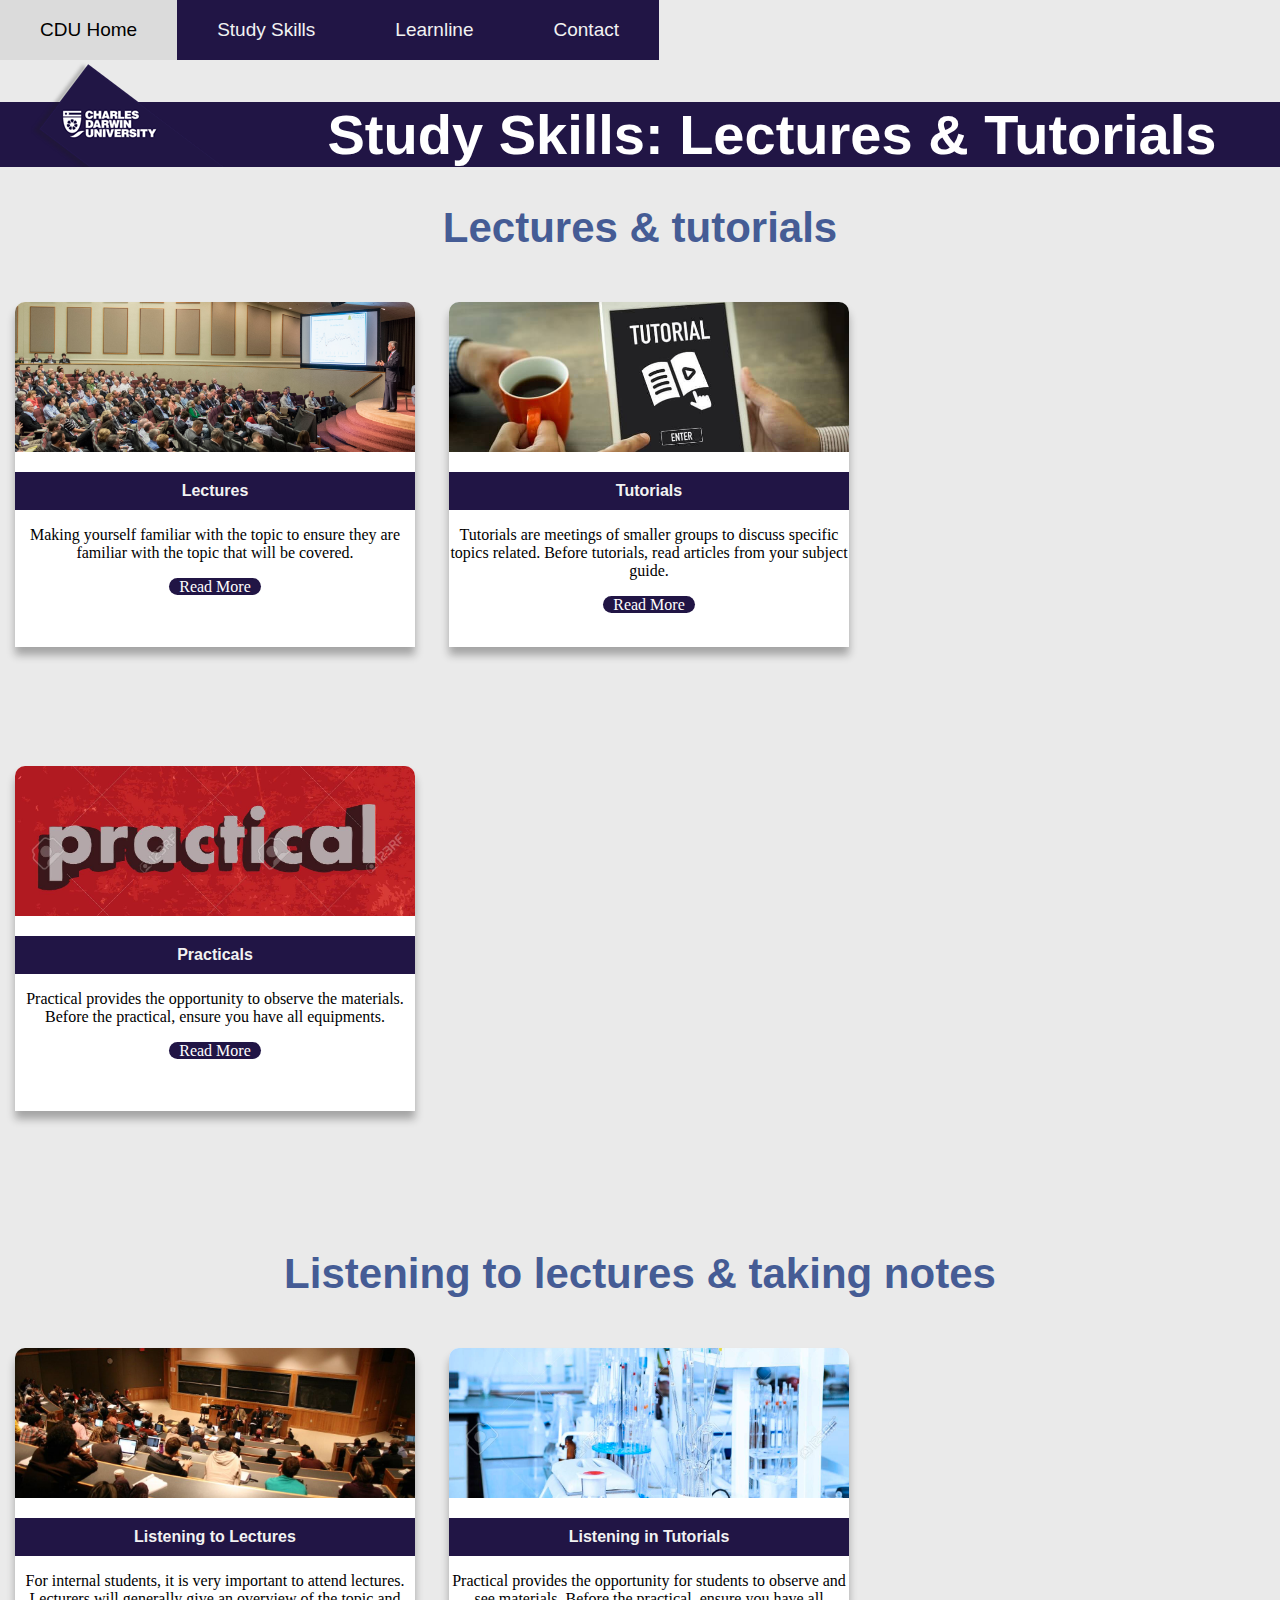
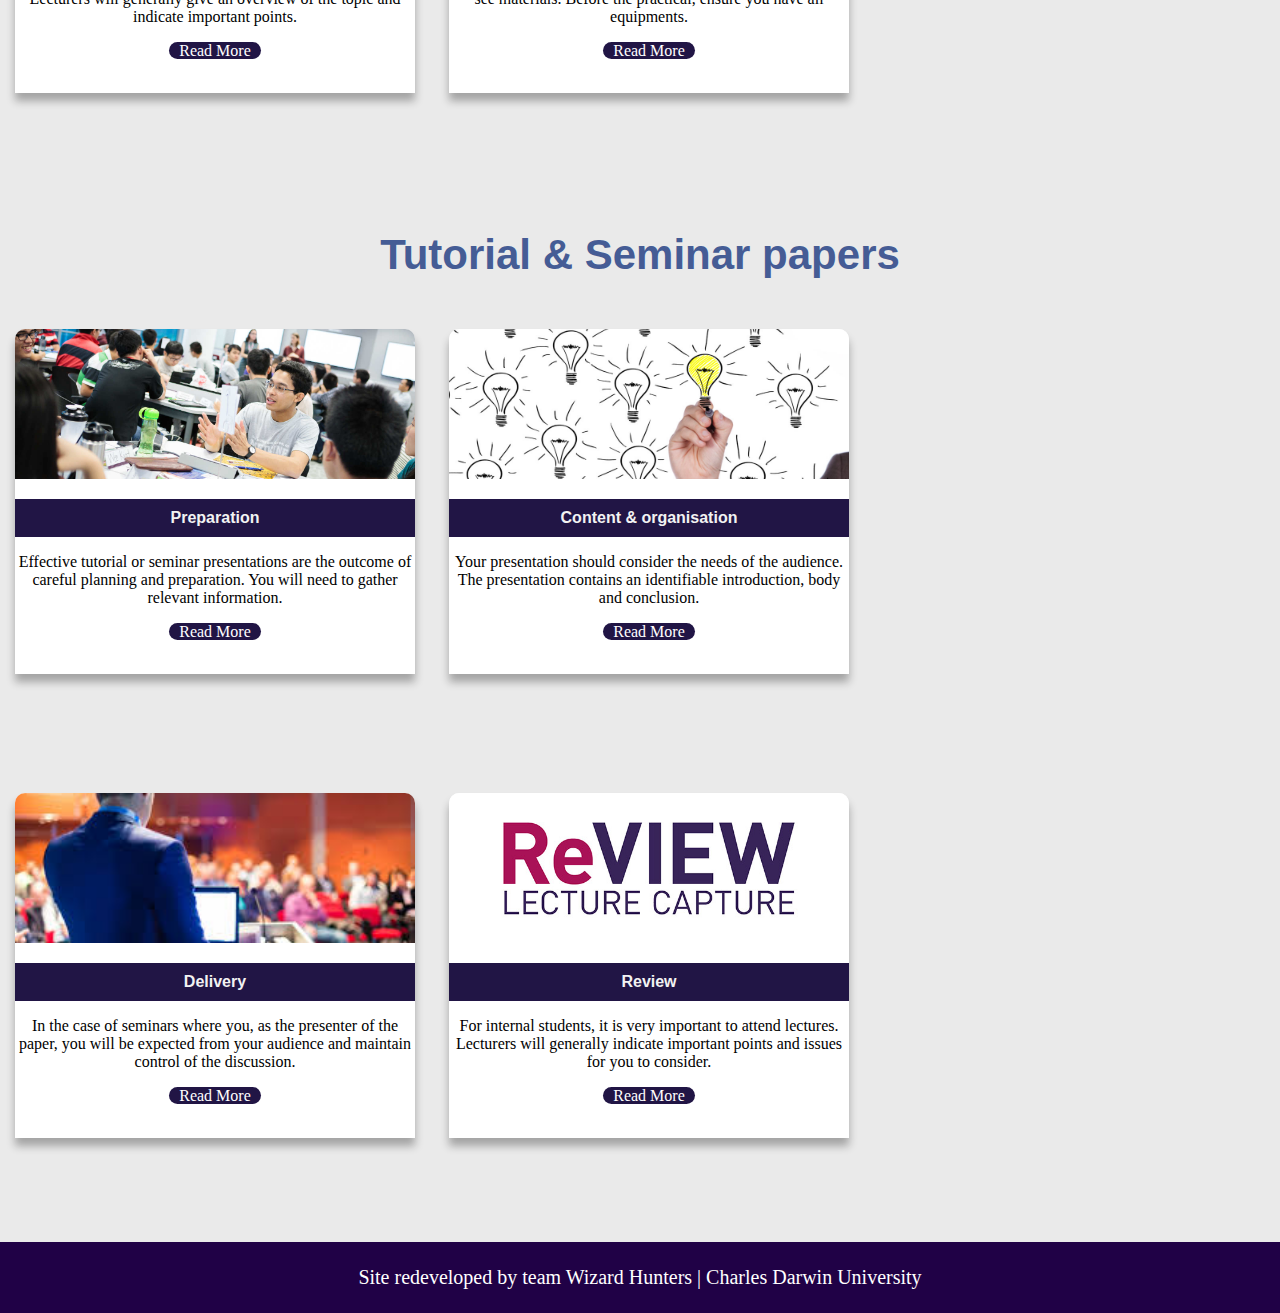
==== Demo/index.html @ a9733f61 "Update index.html" ====
<!DOCTYPE html>
<html lang = "en">
<head>
  <title> Lectures and Tutorials </title>
  <link href="stylesheet.css" rel="stylesheet" type="text/css"/>
  <link href="../nav_templates/nav.css" rel="stylesheet" type="text/css"/>
  <meta charset="utf-8">
  <meta name="viewport" content="width=device-width, initial-scale=1.0">
</head>
<body class="body">

  <div class="main_nav">
    <nav>
      <a href=#>CDU Home</a>
      <a href=#>Study Skills</a>
      <a href=#>Learnline</a>
      <a href=#>Contact</a>

    </nav>
  </div>

  <div class="logo">
    <a href="https://www.cdu.edu.au/"><img src="cdulogo3.jpg" alt = "CDU Logo"></a>
  </div>

		<div class ="headings">
				<h1>Study Skills: Lectures & Tutorials</h1>
		</div>

    <div class = "subHeadings1">
        <h2>Lectures & tutorials</h2>
    </div>


	<div class="card3">
		<div class="card2">
			<img src="Lectures.jpg" alt="lectures" class ="resize1"/>
			<h3 class="subHeadings2">Lectures </h3>
			<p>Making yourself familiar with the topic to ensure they are familiar with the topic that will be covered.</p>
      <a href="Lectures.html" class = "readmore"> Read More </a>
		</div>
	</div>

	<div class="card3">
		<div class="card2">
			<img class="resize1" src="tutorial.jpg" alt="tutorials"/>
			<h3 class="subHeadings2">Tutorials</h3>
			<p>Tutorials are meetings of smaller groups to discuss specific topics related. Before tutorials, read articles from your subject guide.</p>
      <a href="Tutorials.html" class = "readmore"> Read More </a>
		</div>
	</div>

	<div class="card3">
		<div class="card2">
			<img class="resize1" src="pract.jpg" alt="practicals"/>
			<h3 class="subHeadings2">Practicals</h3>
			<p>Practical provides the opportunity to observe the materials. Before the practical, ensure you have all equipments.</p>
      <a href="practicals.html" class = "readmore"> Read More </a>
		</div>
	</div>

		<div class = "subHeadings1">
		    <h2>Listening to lectures & taking notes</h2>
		</div>

	<div class="card3">
		<div class="card2">
			<img class="resize1" src="lecturehall.jpg" alt="lectures"/>
			<h3 class="subHeadings2">Listening to Lectures</h3>
			<p>For internal students, it is very important to attend lectures.  Lecturers will generally give an overview of the topic and indicate important points.</p>
      <a href="ListeningToLectures.html" class = "readmore"> Read More </a>
		</div>
	</div>

	<div class="card3">
		<div class="card2">
			<img class="resize1" src="laboratory.jpg" alt="labaoratory"/>
			<h3 class="subHeadings2">Listening in Tutorials</h3>
			<p>Practical provides the opportunity for students to observe and see materials. Before the practical, ensure you have all equipments.</p>
      <a href="ListeningInTutorials" class = "readmore"> Read More </a>
		</div>
	</div>

		<div class = "subHeadings1">
		    <h2>Tutorial & Seminar papers</h2>
		</div>

	<div class="card3">
		<div class="card2">
			<img class="resize1" src="preparation.jpg" alt="preparation"/>
			<h3 class="subHeadings2">Preparation</h3>
			<p>Effective tutorial or seminar presentations are the outcome of careful planning and preparation. You will need to gather relevant information.</p>
      <a href="http://learnline.cdu.edu.au/studyskills/studyskills/lectures.html" class = "readmore"> Read More </a>
		</div>
	</div>

	<div class="card3">
		<div class="card2">
			<img class="resize1" src="content.jpg" alt="content"/>
			<h3 class="subHeadings2">Content & organisation</h3>
			<p>Your presentation should consider the needs of the audience. The presentation contains an identifiable introduction, body and conclusion.</p>
      <a href="http://learnline.cdu.edu.au/studyskills/studyskills/lectures.html" class = "readmore"> Read More </a>
		</div>
	</div>

	<div class="card3">
		<div class="card2">
			<img class="resize1" src="delivery.jpg" alt="delivery"/>
			<h3 class="subHeadings2">Delivery</h3>
			<p> In the case of seminars where you, as the presenter of the paper, you will be expected from your audience and maintain control of the discussion.</p>
      <a href="http://learnline.cdu.edu.au/studyskills/studyskills/lectures.html" class = "readmore"> Read More </a>
     </div>
  </div>

	<div class="card3">
		<div class="card2">
			<img class="resize1" src="reviewpic.jpg" alt="review"/>
			<h3 class="subHeadings2">Review</h3>
			<p>For internal students, it is very important to attend lectures.  Lecturers will generally indicate important points and issues for you to consider.</p>
      <a href="http://learnline.cdu.edu.au/studyskills/studyskills/lectures.html" class = "readmore"> Read More </a>
		</div>
	</div>

<footer class="footer">
 Site redeveloped by team Wizard Hunters | Charles Darwin University
</footer>
</body>
</html>
---- Demo/stylesheet.css ----
.body{
	margin: auto;
	background-color: #eaeaea;

}
#headings1 {
	background-size: cover;

}
.backGroundPurple {
	background-color: #200146;

}

.backGroundWhite {
	background-color: #ffffff;

}

.card2:hover {
	box-shadow: 0 8px 16px 0 rgba(0,0,0,0.5);
}

.card3 {
	width: auto;
	margin:auto;
	text-align: center;
	display: inline-block;
}

.card2 {
	display: block;
	text-align: center;
	width: 400px;
	float: left;
	border-radius: 5px;
	background-color: #ffffff;
	height: 330px;
}

.card2 {
    margin: 15px;
	margin-bottom: 100px;
    border-radius: 10px 10px 0 0;
	box-shadow: 0 8px 8px 0 rgba(0.3,0.3,0.3,0.3);
    transition: 0.2s linear;
	padding-bottom: 15px;
}


.cardContent {
	display: inline-block;
	text-align: center;
	width: 500px;
	float: left;
	background-color: #ffffff;
	margin: 5px 5px 5px 20px;
	box-shadow: 0 8px 8px 0 rgba(0.3,0.3,0.3,0.3);
	border-radius: 10px;
	height: 270px;
}

.headings {
	font-size: 28px;
	color: white;
	text-align: center;
	font-family: Arial;
	background-color: #211545;
	width: 100%;
	margin-top: 10px;
	margin-bottom: 10px;

}

.subHeadings1 {
	font-size: 28px;
	color: #455c95;
	text-align: center;
	font-family: Arial;
	width: 100%;
}

.subHeadings2 {
	font-size: 100%;
  color: #f2f2f2;
  background-color: #211545;
	padding-top: 10px;
	padding-bottom: 10px;
	font-family: Arial;

}

.bodyCenter {
	text-align: left;
	color: black;

}

p {

	font-size: 100%;
	font-family: Open sans, Century gothic;
}

.readmore {
	text-align: center;
  background-color: #211545;
	color: #f2f2f2;
	padding-right: 10px;
	padding-left: 10px;
	border-radius: 15px;
	margin-bottom: 10px;

}

.readmore:hover {
  background-color: #dbdbdb;
	color: black;

}

.footer {
	padding: 1.2em 0;
	background: #200146;
	font-family: Century gothic;
	color: white;
	text-align: center;
	font-size: 20px;
	width: 100%;

}


.logo {
	display: flex;
	float: left;
	height: 150px;
	margin-top: -39px;
}

.readmore {
	font-size: 100%;
	font-family: Open sans, Century gothic;
	color: white;
	text-decoration: none;
}

.mainContent {
	font-size: 18px;
	color: black;
	text-align: left;
	padding-bottom: 10px;

}
.mainContent p {
	margin: 30px;
}

/* My own css */

.resize1 {
	width: 100%;
	height: 150px;
  object-fit: cover;
	border-radius: 10px 10px 0 0;
}

.container {
    margin: 15px;
    transition: 0.2s linear;
	padding-bottom: 15px;
	background-color: #eaeaea;
	display: block;


}
---- nav_templates/nav.css ----
.main {
  font-family: Arial;
  font-size: 20px;
}

.main_nav {
  display: inline-block;
  margin-right: auto;
  font-family: Arial;
  width: 100%;
}

.main_nav a {
  float: left;
  color: #f2f2f2;
  text-align: center;
  padding: 19px 40px;
  text-decoration: none;
  font-size: 19px;
  background-color: #211545;
}

.main_nav a:hover {
  background-color: #dbdbdb;
  color: black;
}
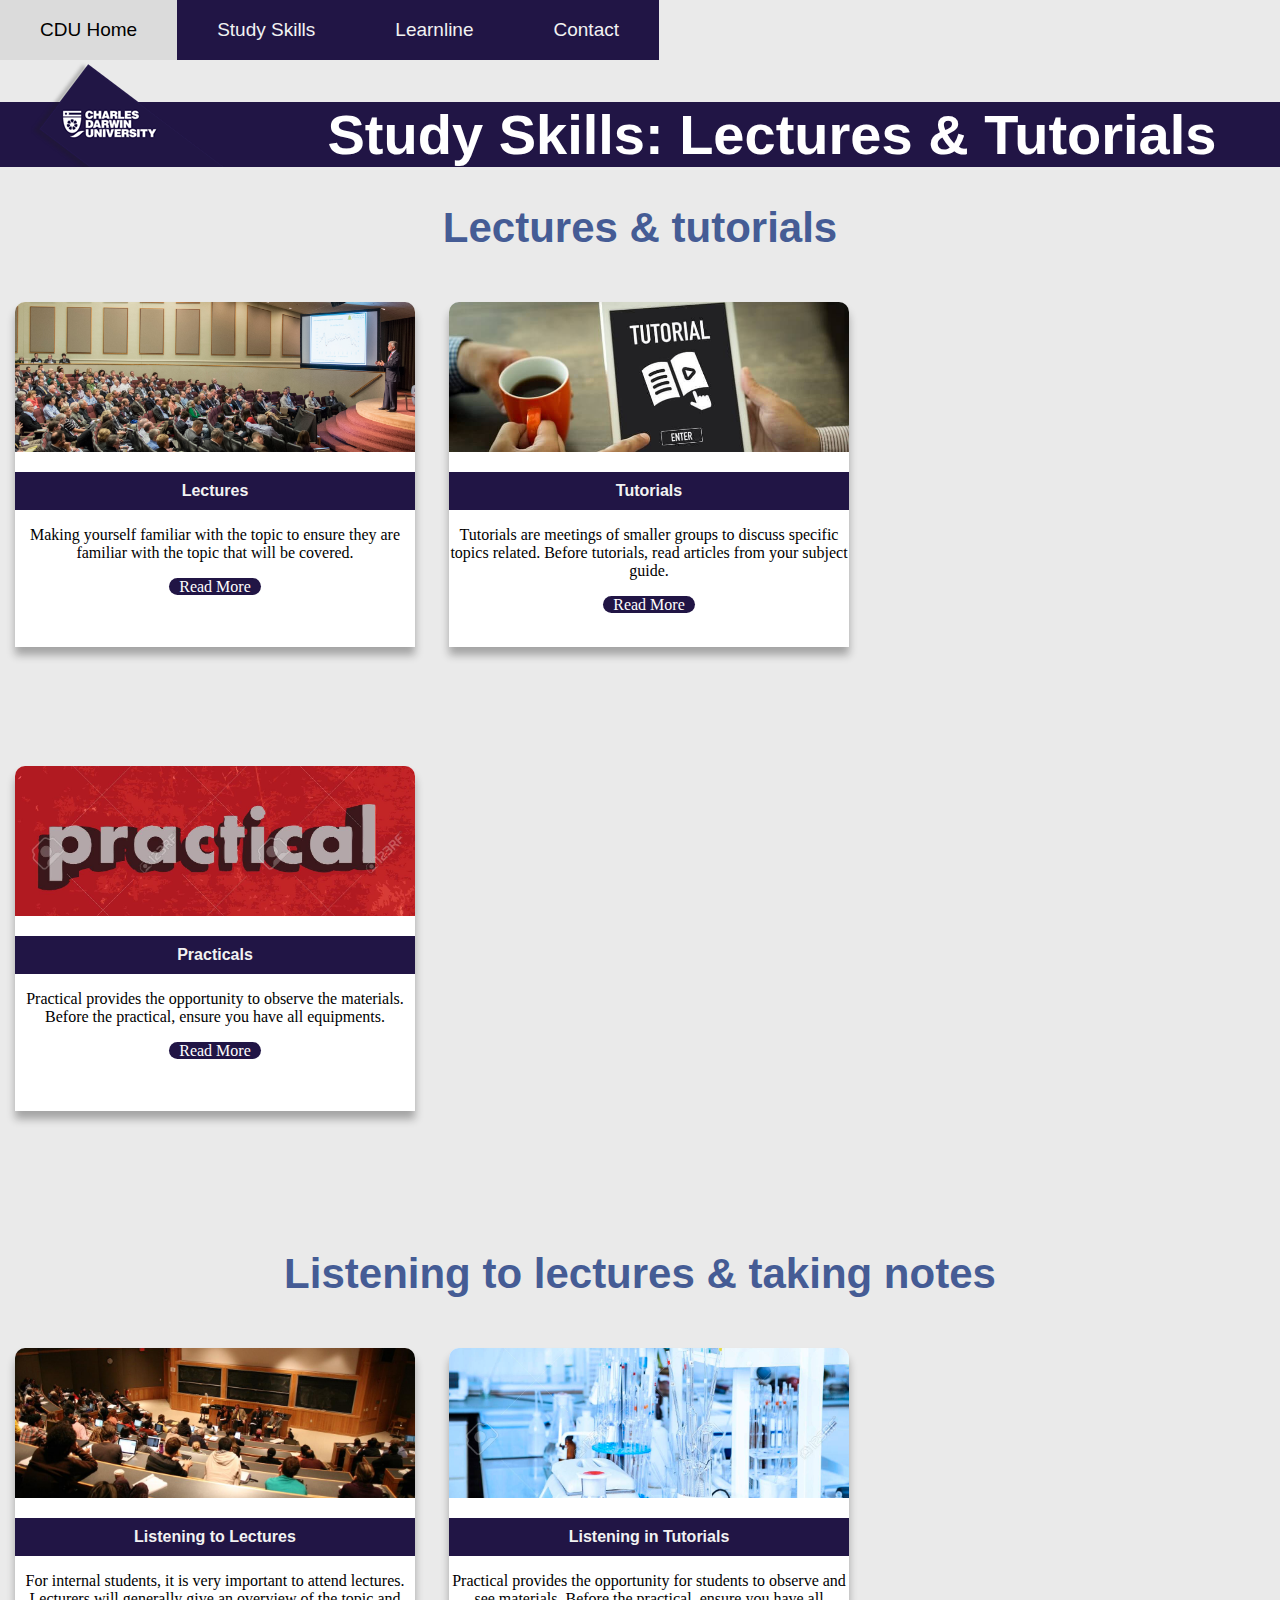
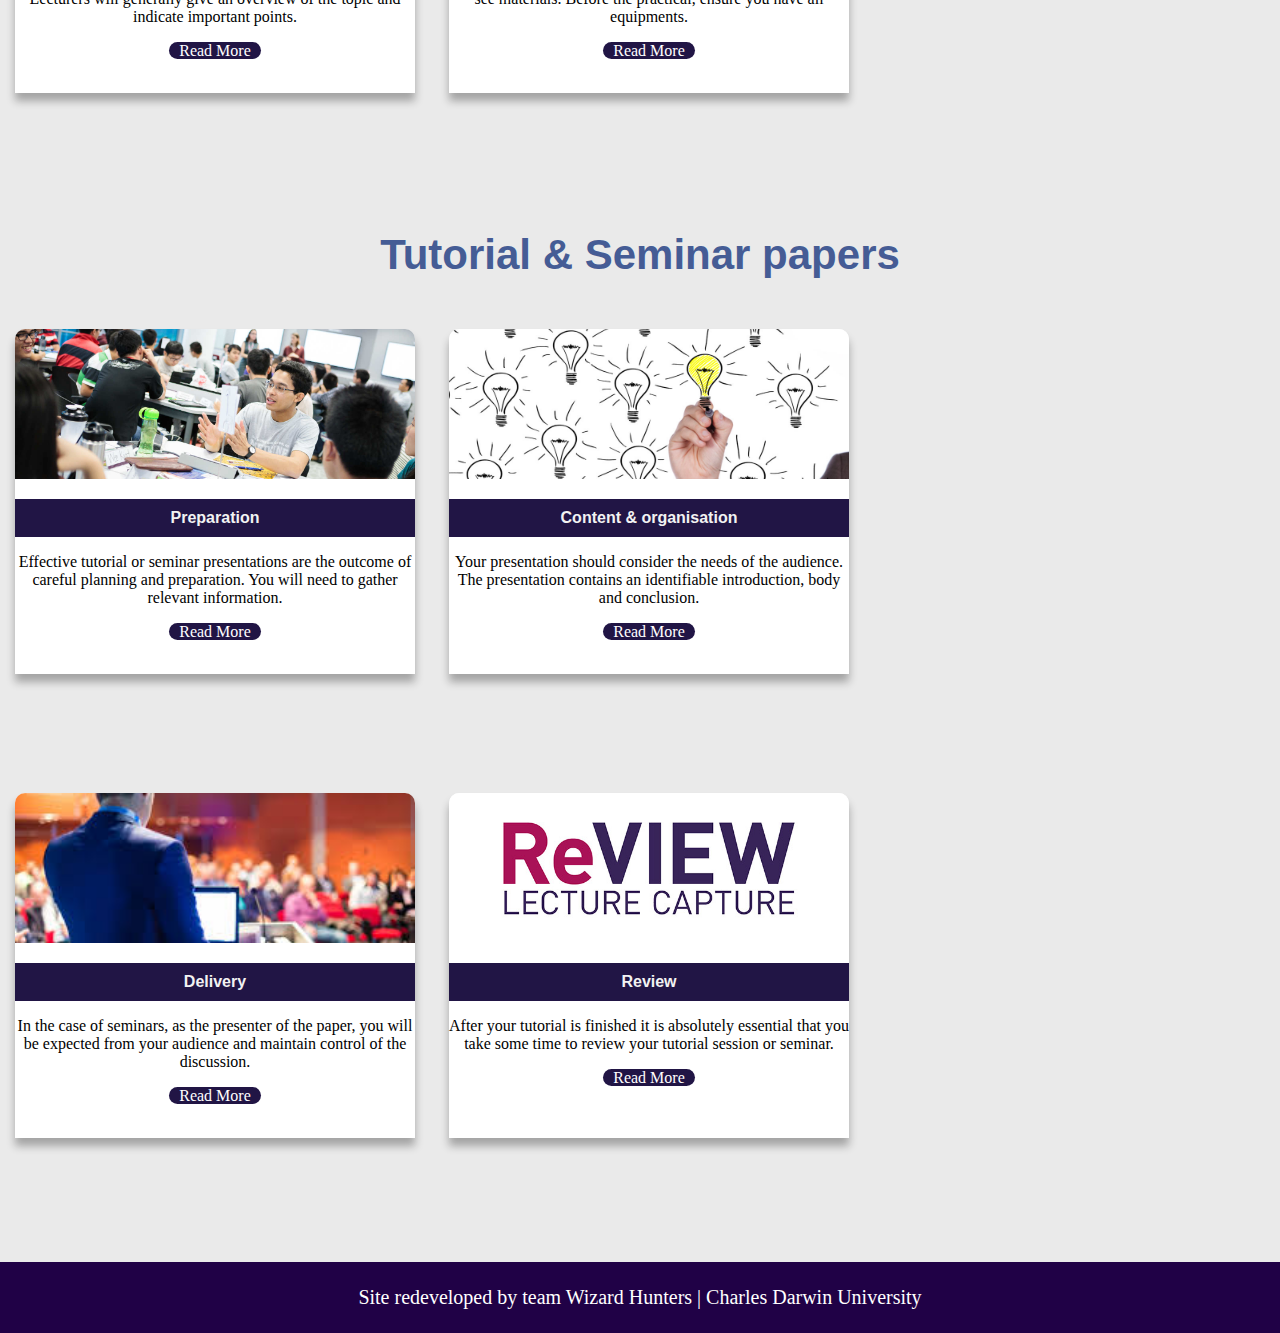
==== commit c99c7f71: "Update index.html" ====
--- a/Demo/index.html
+++ b/Demo/index.html
@@ -36,7 +36,9 @@
 		<div class="card2">
 			<img src="Lectures.jpg" alt="lectures" class ="resize1"/>
 			<h3 class="subHeadings2">Lectures </h3>
-			<p>Making yourself familiar with the topic to ensure they are familiar with the topic that will be covered.</p>
+        <div class="content">
+			    <p>Making yourself familiar with the topic to ensure they are familiar with the topic that will be covered.</p>
+        </div>
       <a href="Lectures.html" class = "readmore"> Read More </a>
 		</div>
 	</div>
@@ -45,7 +47,9 @@
 		<div class="card2">
 			<img class="resize1" src="tutorial.jpg" alt="tutorials"/>
 			<h3 class="subHeadings2">Tutorials</h3>
-			<p>Tutorials are meetings of smaller groups to discuss specific topics related. Before tutorials, read articles from your subject guide.</p>
+        <div class="content">
+			    <p>Tutorials are meetings of smaller groups to discuss specific topics related. Before tutorials, read articles from your subject guide.</p>
+        </div>
       <a href="Tutorials.html" class = "readmore"> Read More </a>
 		</div>
 	</div>
@@ -54,7 +58,9 @@
 		<div class="card2">
 			<img class="resize1" src="pract.jpg" alt="practicals"/>
 			<h3 class="subHeadings2">Practicals</h3>
-			<p>Practical provides the opportunity to observe the materials. Before the practical, ensure you have all equipments.</p>
+        <div class="content">
+			    <p>Practical provides the opportunity to observe the materials. Before the practical, ensure you have all equipments.</p>
+        </div>
       <a href="practicals.html" class = "readmore"> Read More </a>
 		</div>
 	</div>
@@ -67,7 +73,9 @@
 		<div class="card2">
 			<img class="resize1" src="lecturehall.jpg" alt="lectures"/>
 			<h3 class="subHeadings2">Listening to Lectures</h3>
-			<p>For internal students, it is very important to attend lectures.  Lecturers will generally give an overview of the topic and indicate important points.</p>
+        <div class="content">
+			    <p>For internal students, it is very important to attend lectures.  Lecturers will generally give an overview of the topic and indicate important points.</p>
+        </div>
       <a href="ListeningToLectures.html" class = "readmore"> Read More </a>
 		</div>
 	</div>
@@ -76,8 +84,10 @@
 		<div class="card2">
 			<img class="resize1" src="laboratory.jpg" alt="labaoratory"/>
 			<h3 class="subHeadings2">Listening in Tutorials</h3>
-			<p>Practical provides the opportunity for students to observe and see materials. Before the practical, ensure you have all equipments.</p>
-      <a href="ListeningInTutorials" class = "readmore"> Read More </a>
+        <div class="content">
+			    <p>Practical provides the opportunity for students to observe and see materials. Before the practical, ensure you have all equipments.</p>
+        </div>
+      <a href="ListeningInTutorials.html" class = "readmore"> Read More </a>
 		</div>
 	</div>
 
@@ -89,8 +99,10 @@
 		<div class="card2">
 			<img class="resize1" src="preparation.jpg" alt="preparation"/>
 			<h3 class="subHeadings2">Preparation</h3>
-			<p>Effective tutorial or seminar presentations are the outcome of careful planning and preparation. You will need to gather relevant information.</p>
-      <a href="http://learnline.cdu.edu.au/studyskills/studyskills/lectures.html" class = "readmore"> Read More </a>
+        <div class="content">
+			    <p>Effective tutorial or seminar presentations are the outcome of careful planning and preparation. You will need to gather relevant information.</p>
+        </div>
+      <a href="preparation.html" class = "readmore"> Read More </a>
 		</div>
 	</div>
 
@@ -98,8 +110,10 @@
 		<div class="card2">
 			<img class="resize1" src="content.jpg" alt="content"/>
 			<h3 class="subHeadings2">Content & organisation</h3>
-			<p>Your presentation should consider the needs of the audience. The presentation contains an identifiable introduction, body and conclusion.</p>
-      <a href="http://learnline.cdu.edu.au/studyskills/studyskills/lectures.html" class = "readmore"> Read More </a>
+        <div class="content">
+			    <p>Your presentation should consider the needs of the audience. The presentation contains an identifiable introduction, body and conclusion.</p>
+        </div>
+      <a href="contentorganization.html" class = "readmore"> Read More </a>
 		</div>
 	</div>
 
@@ -107,8 +121,10 @@
 		<div class="card2">
 			<img class="resize1" src="delivery.jpg" alt="delivery"/>
 			<h3 class="subHeadings2">Delivery</h3>
-			<p> In the case of seminars where you, as the presenter of the paper, you will be expected from your audience and maintain control of the discussion.</p>
-      <a href="http://learnline.cdu.edu.au/studyskills/studyskills/lectures.html" class = "readmore"> Read More </a>
+        <div class="content">
+			   <p>In the case of seminars, as the presenter of the paper, you will be expected from your audience and maintain control of the discussion.</p>
+       </div>
+      <a href="delivery.html" class = "readmore"> Read More </a>
      </div>
   </div>
 
@@ -116,8 +132,10 @@
 		<div class="card2">
 			<img class="resize1" src="reviewpic.jpg" alt="review"/>
 			<h3 class="subHeadings2">Review</h3>
-			<p>For internal students, it is very important to attend lectures.  Lecturers will generally indicate important points and issues for you to consider.</p>
-      <a href="http://learnline.cdu.edu.au/studyskills/studyskills/lectures.html" class = "readmore"> Read More </a>
+        <div class="content">
+			    <p>After your tutorial is finished it is absolutely essential that you take some time to review your tutorial session or seminar.</p>
+        </div>
+      <a href="review.html" class = "readmore"> Read More </a>
 		</div>
 	</div>
 
--- a/Demo/stylesheet.css
+++ b/Demo/stylesheet.css
@@ -39,11 +39,11 @@
 }
 
 .card2 {
-    margin: 15px;
+  margin: 15px;
 	margin-bottom: 100px;
-    border-radius: 10px 10px 0 0;
+  border-radius: 10px 10px 0 0;
 	box-shadow: 0 8px 8px 0 rgba(0.3,0.3,0.3,0.3);
-    transition: 0.2s linear;
+  transition: 0.2s linear;
 	padding-bottom: 15px;
 }
 
@@ -69,7 +69,7 @@
 	width: 100%;
 	margin-top: 10px;
 	margin-bottom: 10px;
-
+	text-decoration: none;
 }
 
 .subHeadings1 {
@@ -127,6 +127,7 @@
 	text-align: center;
 	font-size: 20px;
 	width: 100%;
+	margin-top: 20px;
 
 }
 
@@ -154,6 +155,7 @@
 }
 .mainContent p {
 	margin: 30px;
+	font-family: Arial;
 }
 
 /* My own css */
@@ -166,11 +168,22 @@
 }
 
 .container {
-    margin: 15px;
-    transition: 0.2s linear;
+  margin: 15px;
+  transition: 0.2s linear;
 	padding-bottom: 15px;
 	background-color: #eaeaea;
 	display: block;
+	font-size: 20px;
+	font-family: Arial;
 
 
 }
+.contentImg {
+	width:100%;
+	height:200px;
+	object-fit:cover;
+}
+
+.content {
+	font-family: Arial;
+}
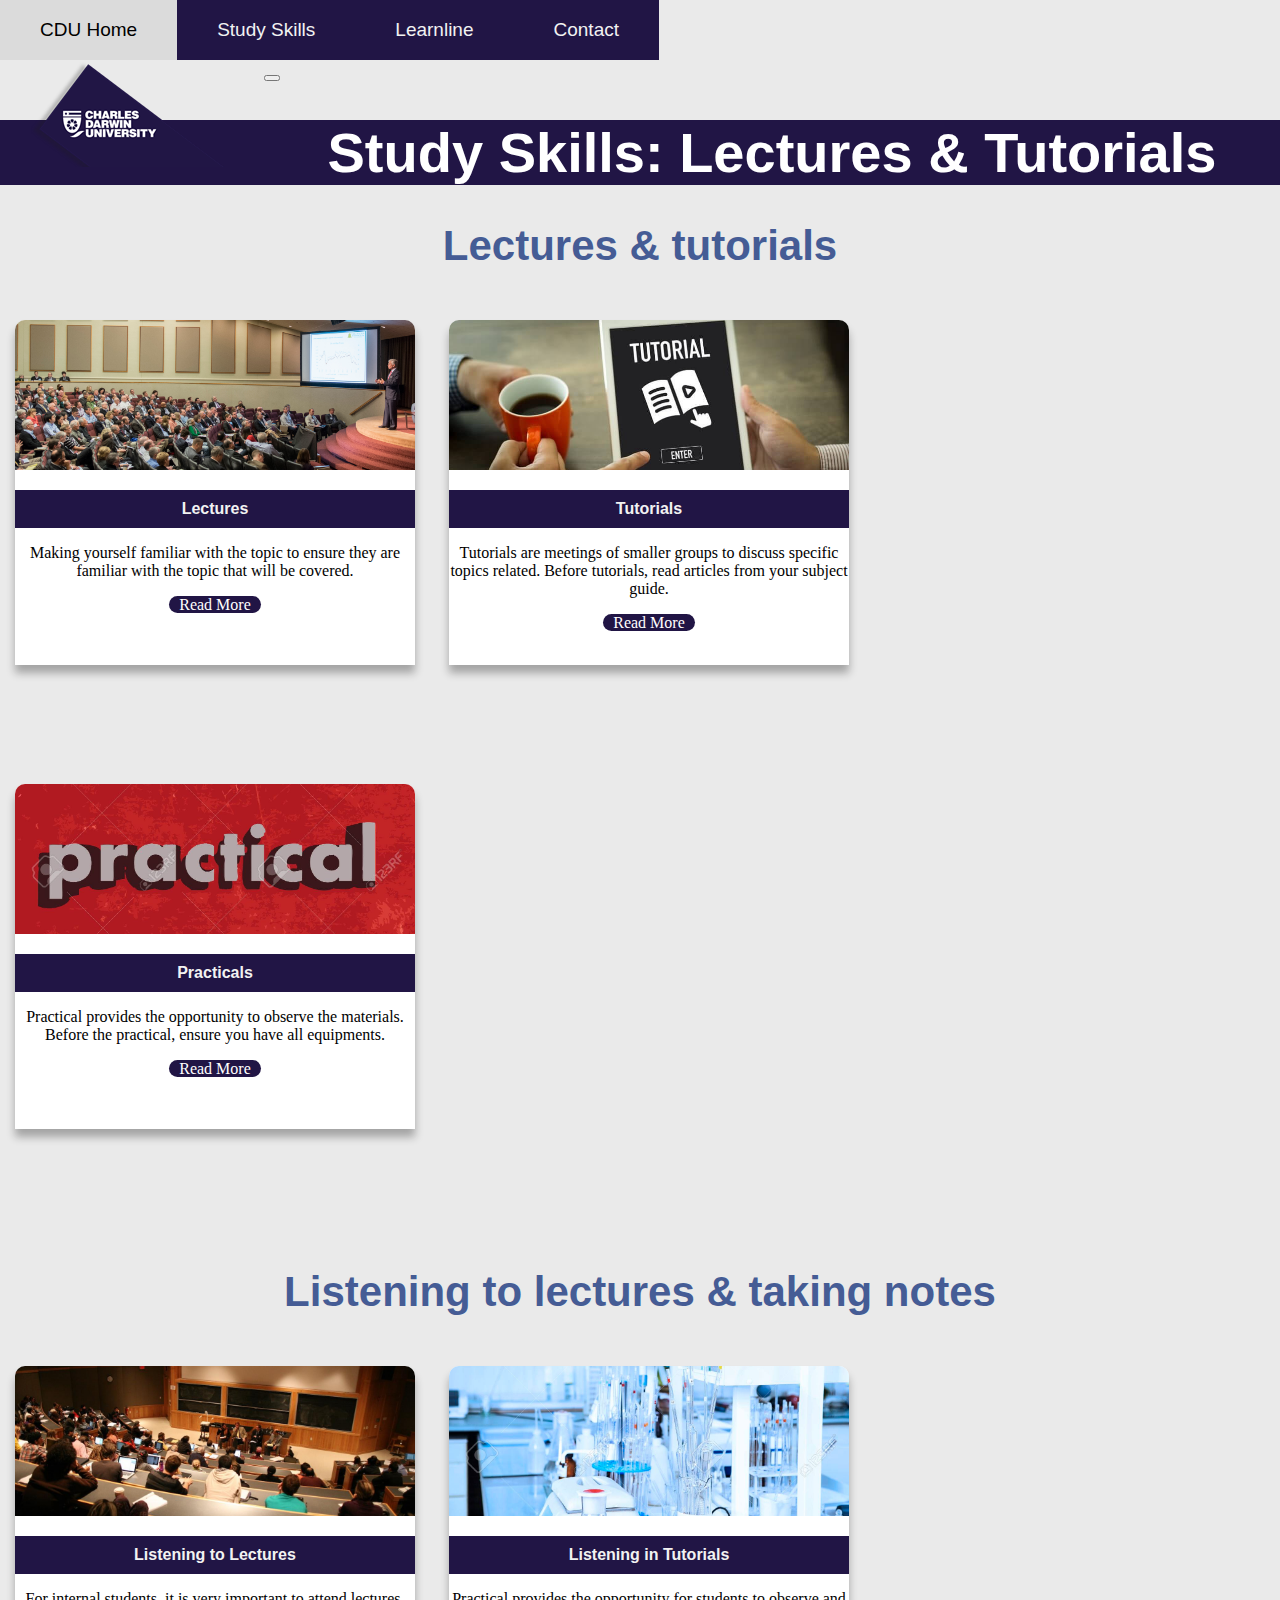
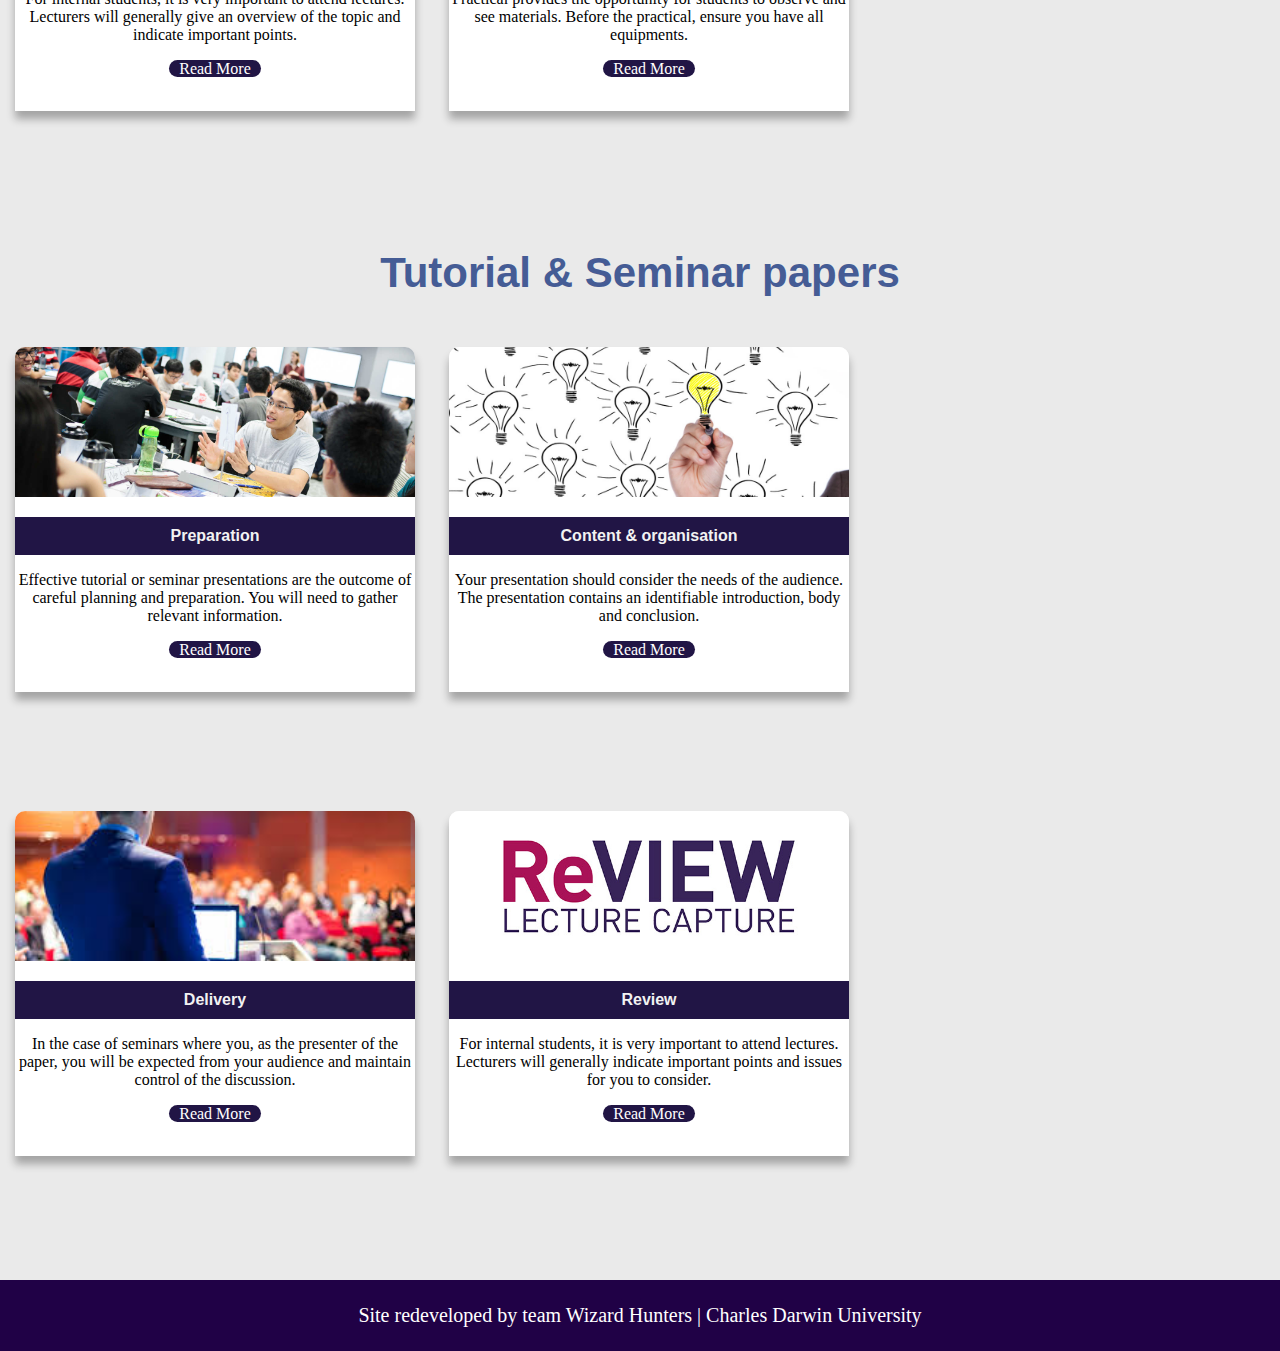
==== commit 0b7aeedf: "Update index.html" ====
--- a/Demo/index.html
+++ b/Demo/index.html
@@ -6,6 +6,9 @@
   <link href="../nav_templates/nav.css" rel="stylesheet" type="text/css"/>
   <meta charset="utf-8">
   <meta name="viewport" content="width=device-width, initial-scale=1.0">
+	<link rel="stylesheet" href="https://use.fontawesome.com/releases/v5.8.2/css/all.css" integrity="sha384-oS3vJWv+0UjzBfQzYUhtDYW+Pj2yciDJxpsK1OYPAYjqT085Qq/1cq5FLXAZQ7Ay" crossorigin="anonymous">
+
+
 </head>
 <body class="body">
 
@@ -22,6 +25,7 @@
   <div class="logo">
     <a href="https://www.cdu.edu.au/"><img src="cdulogo3.jpg" alt = "CDU Logo"></a>
   </div>
+		<button id = "topBtn"><i class="fas fa-arrow-circle-up"></i></button>
 
 		<div class ="headings">
 				<h1>Study Skills: Lectures & Tutorials</h1>
@@ -36,9 +40,7 @@
 		<div class="card2">
 			<img src="Lectures.jpg" alt="lectures" class ="resize1"/>
 			<h3 class="subHeadings2">Lectures </h3>
-        <div class="content">
-			    <p>Making yourself familiar with the topic to ensure they are familiar with the topic that will be covered.</p>
-        </div>
+			<p>Making yourself familiar with the topic to ensure they are familiar with the topic that will be covered.</p>
       <a href="Lectures.html" class = "readmore"> Read More </a>
 		</div>
 	</div>
@@ -47,9 +49,7 @@
 		<div class="card2">
 			<img class="resize1" src="tutorial.jpg" alt="tutorials"/>
 			<h3 class="subHeadings2">Tutorials</h3>
-        <div class="content">
-			    <p>Tutorials are meetings of smaller groups to discuss specific topics related. Before tutorials, read articles from your subject guide.</p>
-        </div>
+			<p>Tutorials are meetings of smaller groups to discuss specific topics related. Before tutorials, read articles from your subject guide.</p>
       <a href="Tutorials.html" class = "readmore"> Read More </a>
 		</div>
 	</div>
@@ -58,9 +58,7 @@
 		<div class="card2">
 			<img class="resize1" src="pract.jpg" alt="practicals"/>
 			<h3 class="subHeadings2">Practicals</h3>
-        <div class="content">
-			    <p>Practical provides the opportunity to observe the materials. Before the practical, ensure you have all equipments.</p>
-        </div>
+			<p>Practical provides the opportunity to observe the materials. Before the practical, ensure you have all equipments.</p>
       <a href="practicals.html" class = "readmore"> Read More </a>
 		</div>
 	</div>
@@ -73,9 +71,7 @@
 		<div class="card2">
 			<img class="resize1" src="lecturehall.jpg" alt="lectures"/>
 			<h3 class="subHeadings2">Listening to Lectures</h3>
-        <div class="content">
-			    <p>For internal students, it is very important to attend lectures.  Lecturers will generally give an overview of the topic and indicate important points.</p>
-        </div>
+			<p>For internal students, it is very important to attend lectures.  Lecturers will generally give an overview of the topic and indicate important points.</p>
       <a href="ListeningToLectures.html" class = "readmore"> Read More </a>
 		</div>
 	</div>
@@ -84,9 +80,7 @@
 		<div class="card2">
 			<img class="resize1" src="laboratory.jpg" alt="labaoratory"/>
 			<h3 class="subHeadings2">Listening in Tutorials</h3>
-        <div class="content">
-			    <p>Practical provides the opportunity for students to observe and see materials. Before the practical, ensure you have all equipments.</p>
-        </div>
+			<p>Practical provides the opportunity for students to observe and see materials. Before the practical, ensure you have all equipments.</p>
       <a href="ListeningInTutorials.html" class = "readmore"> Read More </a>
 		</div>
 	</div>
@@ -99,10 +93,8 @@
 		<div class="card2">
 			<img class="resize1" src="preparation.jpg" alt="preparation"/>
 			<h3 class="subHeadings2">Preparation</h3>
-        <div class="content">
-			    <p>Effective tutorial or seminar presentations are the outcome of careful planning and preparation. You will need to gather relevant information.</p>
-        </div>
-      <a href="preparation.html" class = "readmore"> Read More </a>
+			<p>Effective tutorial or seminar presentations are the outcome of careful planning and preparation. You will need to gather relevant information.</p>
+      <a href="http://learnline.cdu.edu.au/studyskills/studyskills/lectures.html" class = "readmore"> Read More </a>
 		</div>
 	</div>
 
@@ -110,10 +102,8 @@
 		<div class="card2">
 			<img class="resize1" src="content.jpg" alt="content"/>
 			<h3 class="subHeadings2">Content & organisation</h3>
-        <div class="content">
-			    <p>Your presentation should consider the needs of the audience. The presentation contains an identifiable introduction, body and conclusion.</p>
-        </div>
-      <a href="contentorganization.html" class = "readmore"> Read More </a>
+			<p>Your presentation should consider the needs of the audience. The presentation contains an identifiable introduction, body and conclusion.</p>
+      <a href="http://learnline.cdu.edu.au/studyskills/studyskills/lectures.html" class = "readmore"> Read More </a>
 		</div>
 	</div>
 
@@ -121,10 +111,8 @@
 		<div class="card2">
 			<img class="resize1" src="delivery.jpg" alt="delivery"/>
 			<h3 class="subHeadings2">Delivery</h3>
-        <div class="content">
-			   <p>In the case of seminars, as the presenter of the paper, you will be expected from your audience and maintain control of the discussion.</p>
-       </div>
-      <a href="delivery.html" class = "readmore"> Read More </a>
+			<p> In the case of seminars where you, as the presenter of the paper, you will be expected from your audience and maintain control of the discussion.</p>
+      <a href="http://learnline.cdu.edu.au/studyskills/studyskills/lectures.html" class = "readmore"> Read More </a>
      </div>
   </div>
 
@@ -132,15 +120,14 @@
 		<div class="card2">
 			<img class="resize1" src="reviewpic.jpg" alt="review"/>
 			<h3 class="subHeadings2">Review</h3>
-        <div class="content">
-			    <p>After your tutorial is finished it is absolutely essential that you take some time to review your tutorial session or seminar.</p>
-        </div>
-      <a href="review.html" class = "readmore"> Read More </a>
+			<p>For internal students, it is very important to attend lectures.  Lecturers will generally indicate important points and issues for you to consider.</p>
+      <a href="http://learnline.cdu.edu.au/studyskills/studyskills/lectures.html" class = "readmore"> Read More </a>
 		</div>
 	</div>
 
 <footer class="footer">
  Site redeveloped by team Wizard Hunters | Charles Darwin University
 </footer>
+<script src="javascripts.js"></script>
 </body>
 </html>
--- a/Demo/stylesheet.css
+++ b/Demo/stylesheet.css
@@ -186,4 +186,7 @@
 
 .content {
 	font-family: Arial;
+	text-align: left;
+	margin-left: 5px;
+	margin-right: 5px;
 }
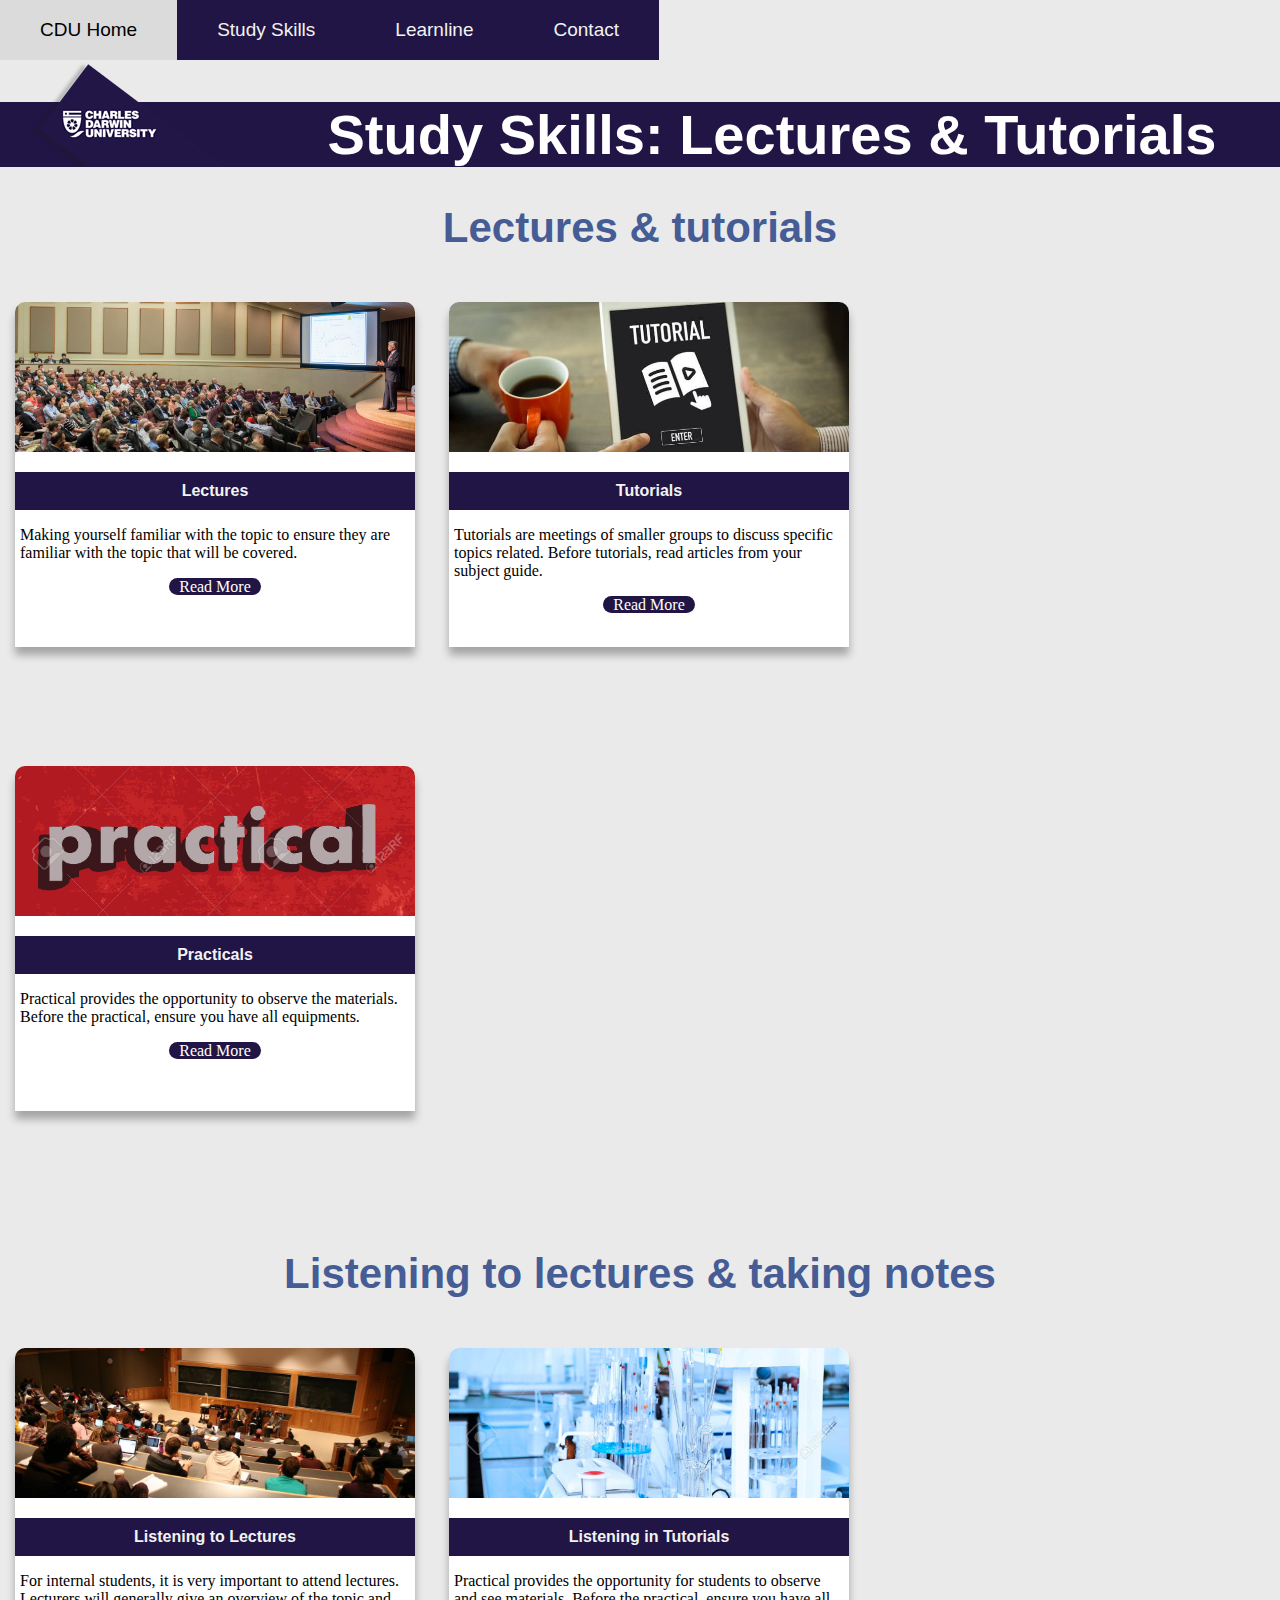
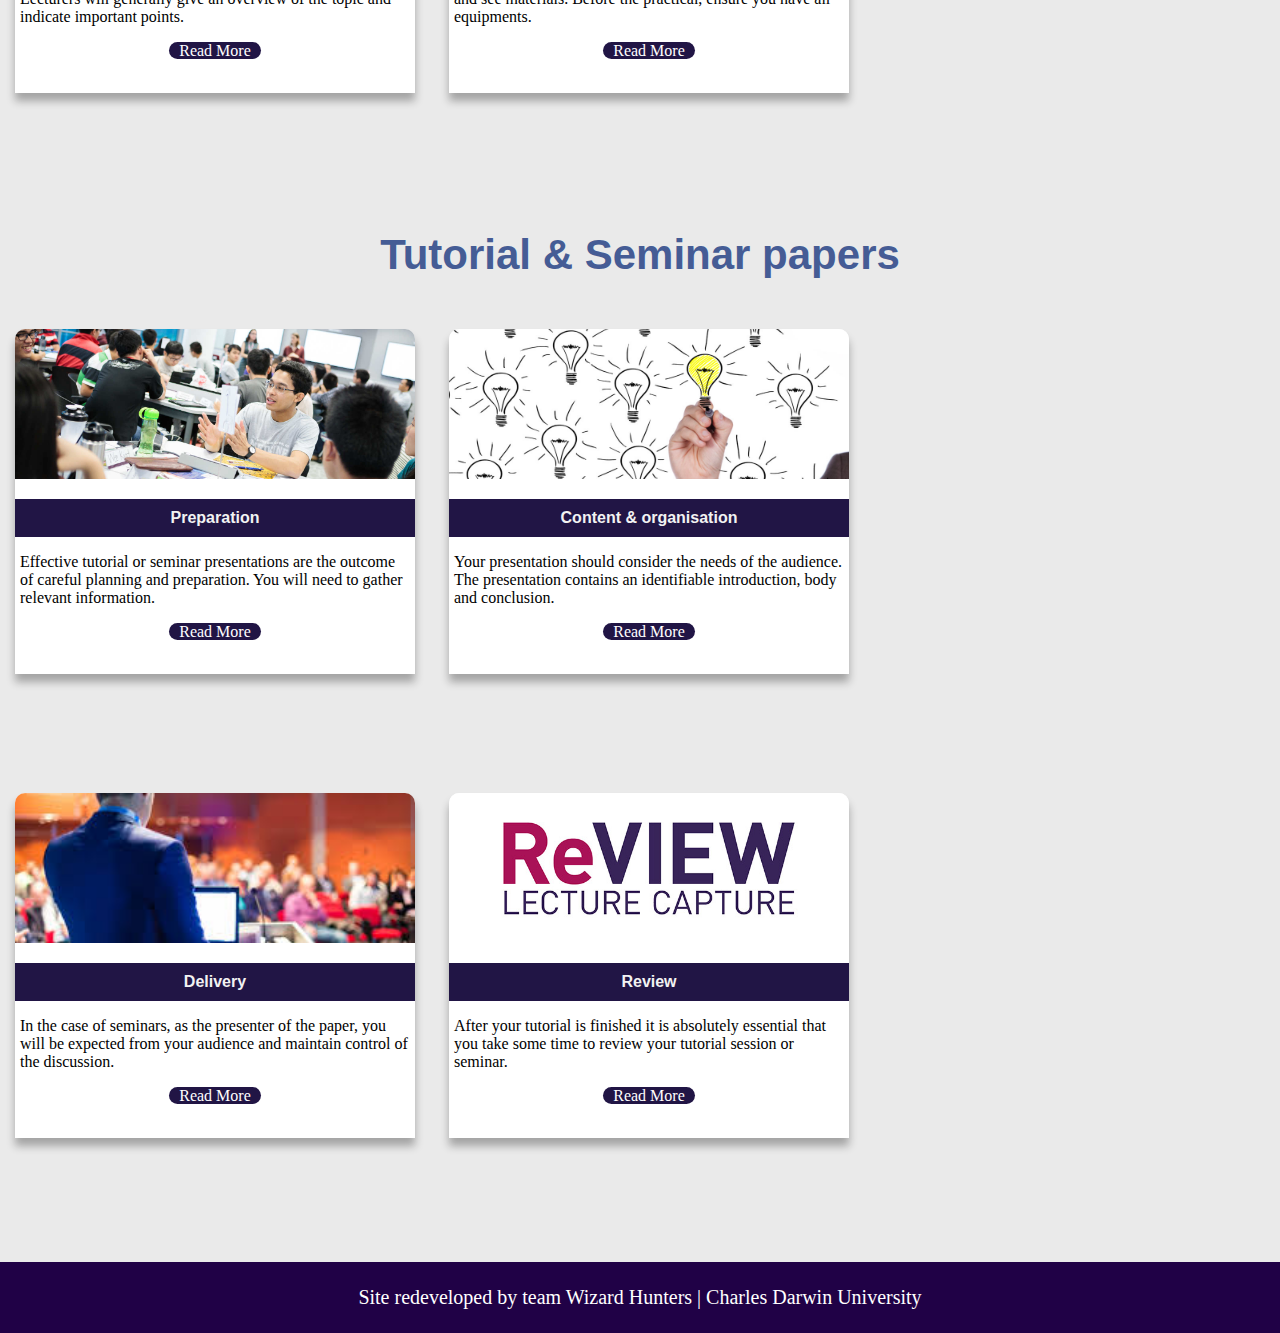
==== commit 646ba5b4: "Merge branch 'master' of https://github.com/Ntran124/Development-Sprint-1" ====
--- a/Demo/index.html
+++ b/Demo/index.html
@@ -40,7 +40,9 @@
 		<div class="card2">
 			<img src="Lectures.jpg" alt="lectures" class ="resize1"/>
 			<h3 class="subHeadings2">Lectures </h3>
-			<p>Making yourself familiar with the topic to ensure they are familiar with the topic that will be covered.</p>
+        <div class="content">
+			    <p>Making yourself familiar with the topic to ensure they are familiar with the topic that will be covered.</p>
+        </div>
       <a href="Lectures.html" class = "readmore"> Read More </a>
 		</div>
 	</div>
@@ -49,7 +51,9 @@
 		<div class="card2">
 			<img class="resize1" src="tutorial.jpg" alt="tutorials"/>
 			<h3 class="subHeadings2">Tutorials</h3>
-			<p>Tutorials are meetings of smaller groups to discuss specific topics related. Before tutorials, read articles from your subject guide.</p>
+        <div class="content">
+			    <p>Tutorials are meetings of smaller groups to discuss specific topics related. Before tutorials, read articles from your subject guide.</p>
+        </div>
       <a href="Tutorials.html" class = "readmore"> Read More </a>
 		</div>
 	</div>
@@ -58,7 +62,9 @@
 		<div class="card2">
 			<img class="resize1" src="pract.jpg" alt="practicals"/>
 			<h3 class="subHeadings2">Practicals</h3>
-			<p>Practical provides the opportunity to observe the materials. Before the practical, ensure you have all equipments.</p>
+        <div class="content">
+			    <p>Practical provides the opportunity to observe the materials. Before the practical, ensure you have all equipments.</p>
+        </div>
       <a href="practicals.html" class = "readmore"> Read More </a>
 		</div>
 	</div>
@@ -71,7 +77,9 @@
 		<div class="card2">
 			<img class="resize1" src="lecturehall.jpg" alt="lectures"/>
 			<h3 class="subHeadings2">Listening to Lectures</h3>
-			<p>For internal students, it is very important to attend lectures.  Lecturers will generally give an overview of the topic and indicate important points.</p>
+        <div class="content">
+			    <p>For internal students, it is very important to attend lectures.  Lecturers will generally give an overview of the topic and indicate important points.</p>
+        </div>
       <a href="ListeningToLectures.html" class = "readmore"> Read More </a>
 		</div>
 	</div>
@@ -80,7 +88,9 @@
 		<div class="card2">
 			<img class="resize1" src="laboratory.jpg" alt="labaoratory"/>
 			<h3 class="subHeadings2">Listening in Tutorials</h3>
-			<p>Practical provides the opportunity for students to observe and see materials. Before the practical, ensure you have all equipments.</p>
+        <div class="content">
+			    <p>Practical provides the opportunity for students to observe and see materials. Before the practical, ensure you have all equipments.</p>
+        </div>
       <a href="ListeningInTutorials.html" class = "readmore"> Read More </a>
 		</div>
 	</div>
@@ -93,8 +103,10 @@
 		<div class="card2">
 			<img class="resize1" src="preparation.jpg" alt="preparation"/>
 			<h3 class="subHeadings2">Preparation</h3>
-			<p>Effective tutorial or seminar presentations are the outcome of careful planning and preparation. You will need to gather relevant information.</p>
-      <a href="http://learnline.cdu.edu.au/studyskills/studyskills/lectures.html" class = "readmore"> Read More </a>
+        <div class="content">
+			    <p>Effective tutorial or seminar presentations are the outcome of careful planning and preparation. You will need to gather relevant information.</p>
+        </div>
+      <a href="preparation.html" class = "readmore"> Read More </a>
 		</div>
 	</div>
 
@@ -102,8 +114,10 @@
 		<div class="card2">
 			<img class="resize1" src="content.jpg" alt="content"/>
 			<h3 class="subHeadings2">Content & organisation</h3>
-			<p>Your presentation should consider the needs of the audience. The presentation contains an identifiable introduction, body and conclusion.</p>
-      <a href="http://learnline.cdu.edu.au/studyskills/studyskills/lectures.html" class = "readmore"> Read More </a>
+        <div class="content">
+			    <p>Your presentation should consider the needs of the audience. The presentation contains an identifiable introduction, body and conclusion.</p>
+        </div>
+      <a href="contentorganization.html" class = "readmore"> Read More </a>
 		</div>
 	</div>
 
@@ -111,8 +125,10 @@
 		<div class="card2">
 			<img class="resize1" src="delivery.jpg" alt="delivery"/>
 			<h3 class="subHeadings2">Delivery</h3>
-			<p> In the case of seminars where you, as the presenter of the paper, you will be expected from your audience and maintain control of the discussion.</p>
-      <a href="http://learnline.cdu.edu.au/studyskills/studyskills/lectures.html" class = "readmore"> Read More </a>
+        <div class="content">
+			   <p>In the case of seminars, as the presenter of the paper, you will be expected from your audience and maintain control of the discussion.</p>
+       </div>
+      <a href="delivery.html" class = "readmore"> Read More </a>
      </div>
   </div>
 
@@ -120,8 +136,10 @@
 		<div class="card2">
 			<img class="resize1" src="reviewpic.jpg" alt="review"/>
 			<h3 class="subHeadings2">Review</h3>
-			<p>For internal students, it is very important to attend lectures.  Lecturers will generally indicate important points and issues for you to consider.</p>
-      <a href="http://learnline.cdu.edu.au/studyskills/studyskills/lectures.html" class = "readmore"> Read More </a>
+        <div class="content">
+			    <p>After your tutorial is finished it is absolutely essential that you take some time to review your tutorial session or seminar.</p>
+        </div>
+      <a href="review.html" class = "readmore"> Read More </a>
 		</div>
 	</div>
 
--- a/Demo/stylesheet.css
+++ b/Demo/stylesheet.css
@@ -184,9 +184,29 @@
 	object-fit:cover;
 }
 
+
+#topBtn {
+	display:none;
+	position:fixed;
+	bottom:20px;
+	right: 20px;
+	font-size: 20px;
+	width: 50px;
+	height: 50px;
+	background-color: #fffff;
+	color: #33333;
+	cursor: pointer;
+	outline: none;
+	border-radius: 10px;
+
+}
+#topBtn: hover {
+	background-color: #33333;
+	color:#fffff;
+
+}
 .content {
 	font-family: Arial;
 	text-align: left;
 	margin-left: 5px;
 	margin-right: 5px;
-}
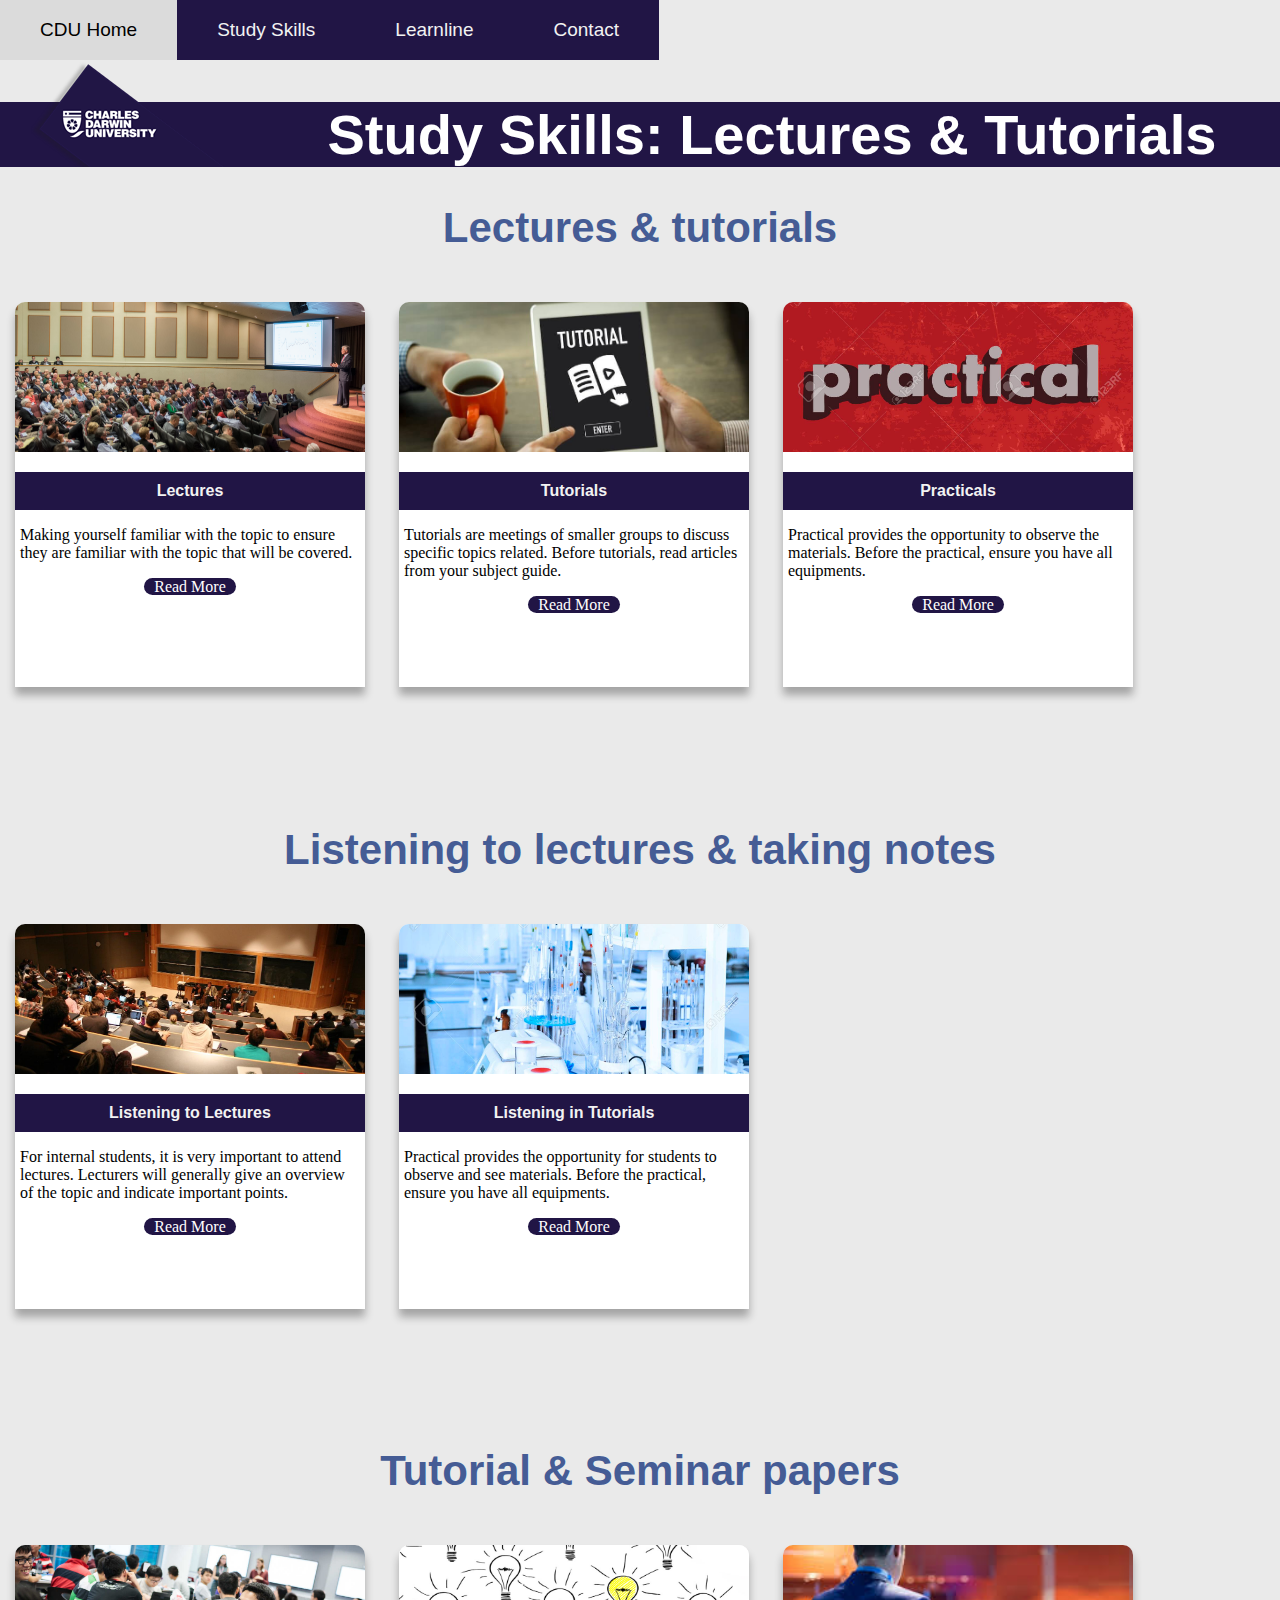
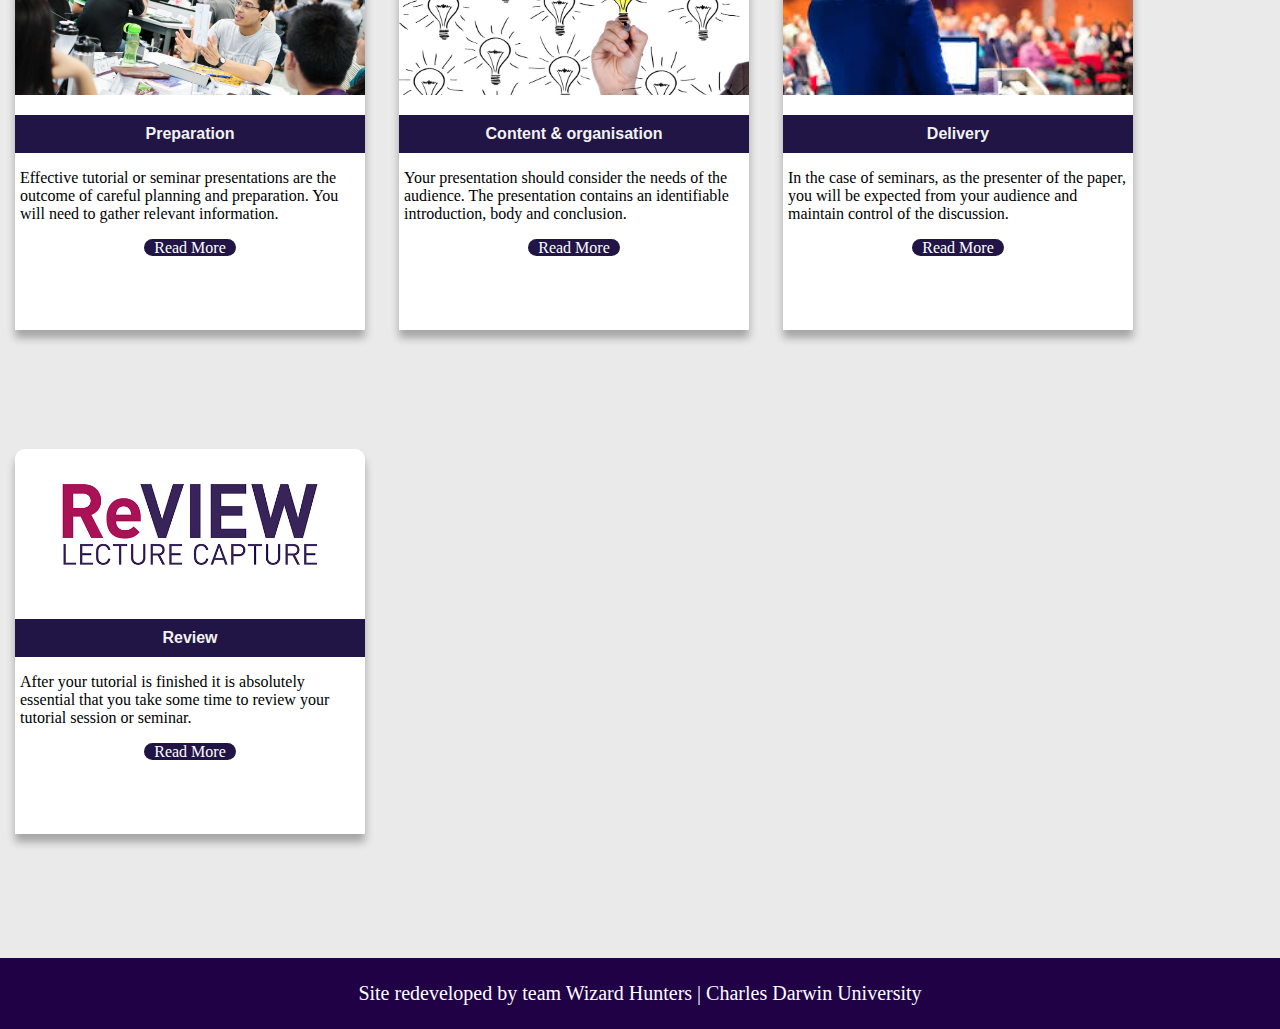
==== commit ae56f6c4: "Update index.html" ====
--- a/Demo/index.html
+++ b/Demo/index.html
@@ -7,8 +7,6 @@
   <meta charset="utf-8">
   <meta name="viewport" content="width=device-width, initial-scale=1.0">
 	<link rel="stylesheet" href="https://use.fontawesome.com/releases/v5.8.2/css/all.css" integrity="sha384-oS3vJWv+0UjzBfQzYUhtDYW+Pj2yciDJxpsK1OYPAYjqT085Qq/1cq5FLXAZQ7Ay" crossorigin="anonymous">
-
-
 </head>
 <body class="body">
 
--- a/Demo/stylesheet.css
+++ b/Demo/stylesheet.css
@@ -31,11 +31,11 @@
 .card2 {
 	display: block;
 	text-align: center;
-	width: 400px;
+	width: 350px;
 	float: left;
 	border-radius: 5px;
 	background-color: #ffffff;
-	height: 330px;
+	height: 370px;
 }
 
 .card2 {
@@ -45,19 +45,20 @@
 	box-shadow: 0 8px 8px 0 rgba(0.3,0.3,0.3,0.3);
   transition: 0.2s linear;
 	padding-bottom: 15px;
+
 }
 
 
 .cardContent {
 	display: inline-block;
-	text-align: center;
-	width: 500px;
+	text-align: left;
+	width: 350px;
 	float: left;
 	background-color: #ffffff;
 	margin: 5px 5px 5px 20px;
 	box-shadow: 0 8px 8px 0 rgba(0.3,0.3,0.3,0.3);
 	border-radius: 10px;
-	height: 270px;
+	height: 400px;
 }
 
 .headings {
@@ -150,7 +151,7 @@
 	font-size: 18px;
 	color: black;
 	text-align: left;
-	padding-bottom: 10px;
+	margin-right: 15px;
 
 }
 .mainContent p {
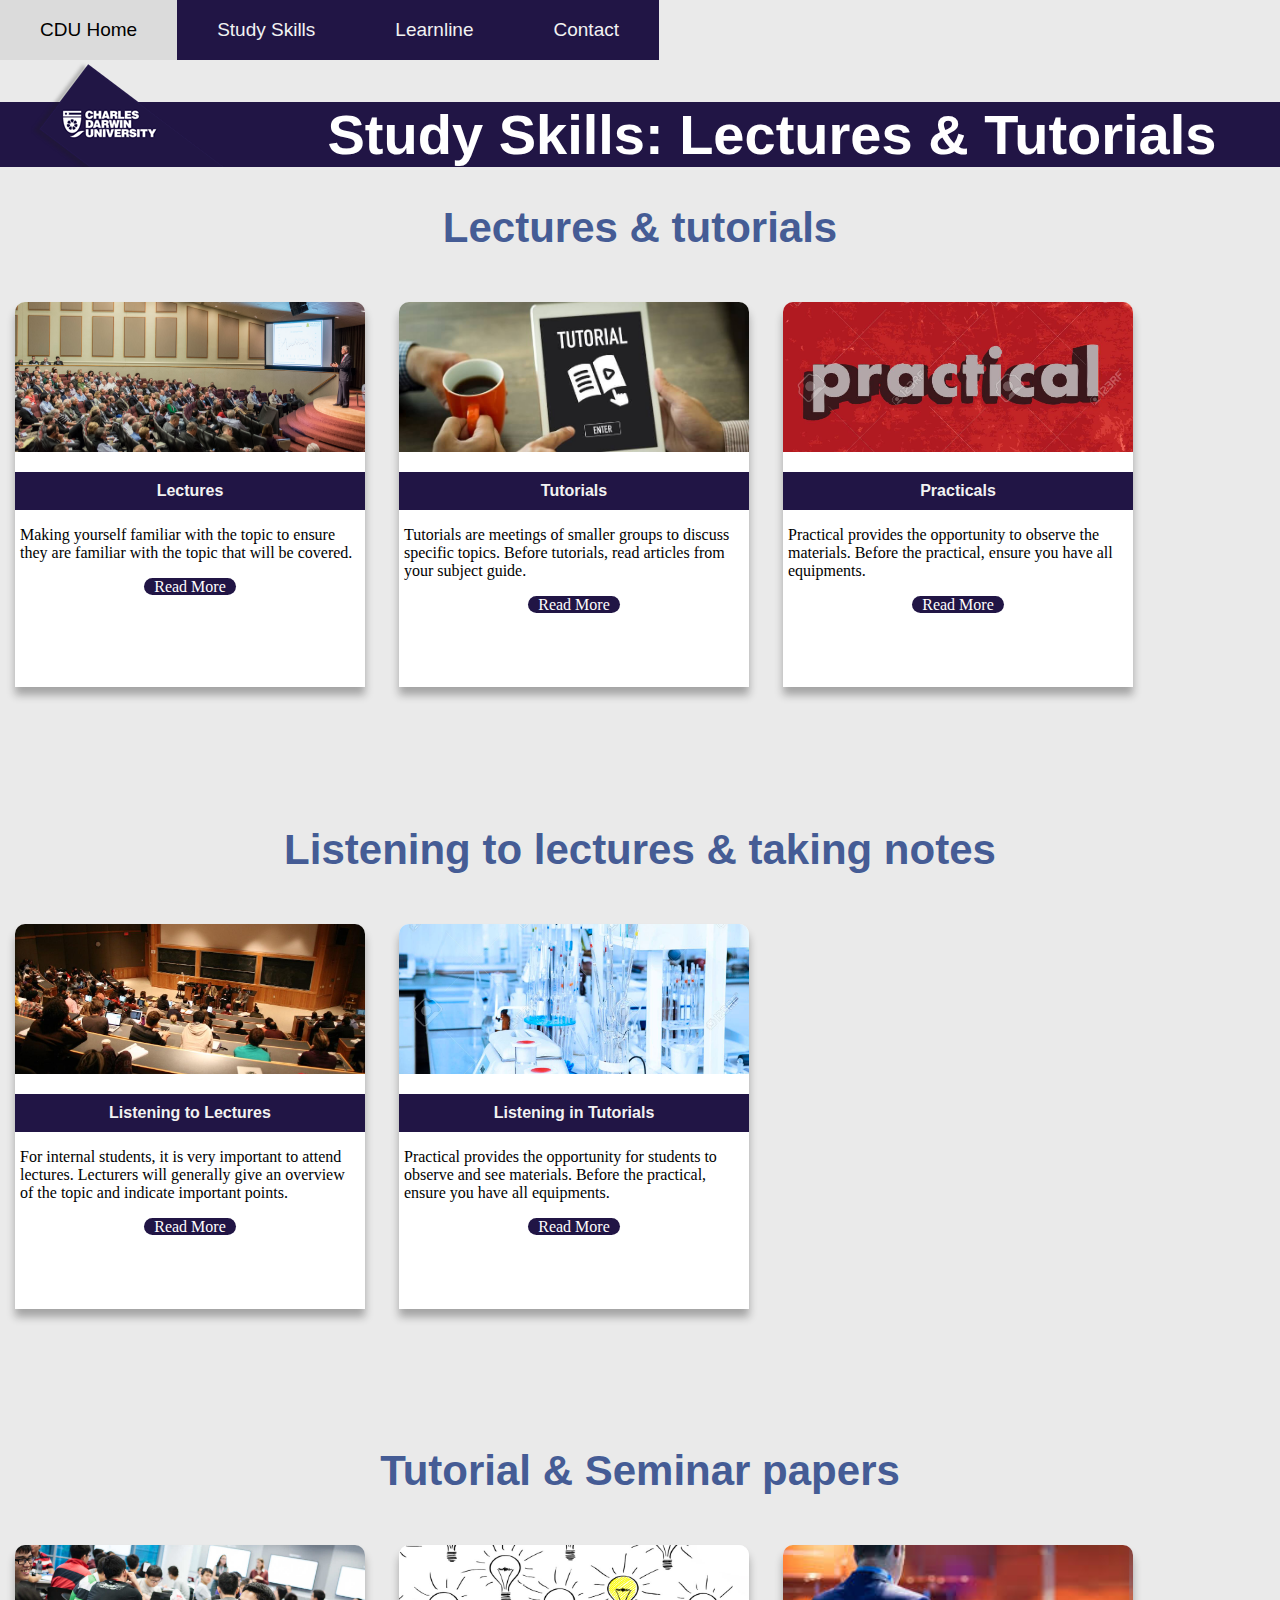
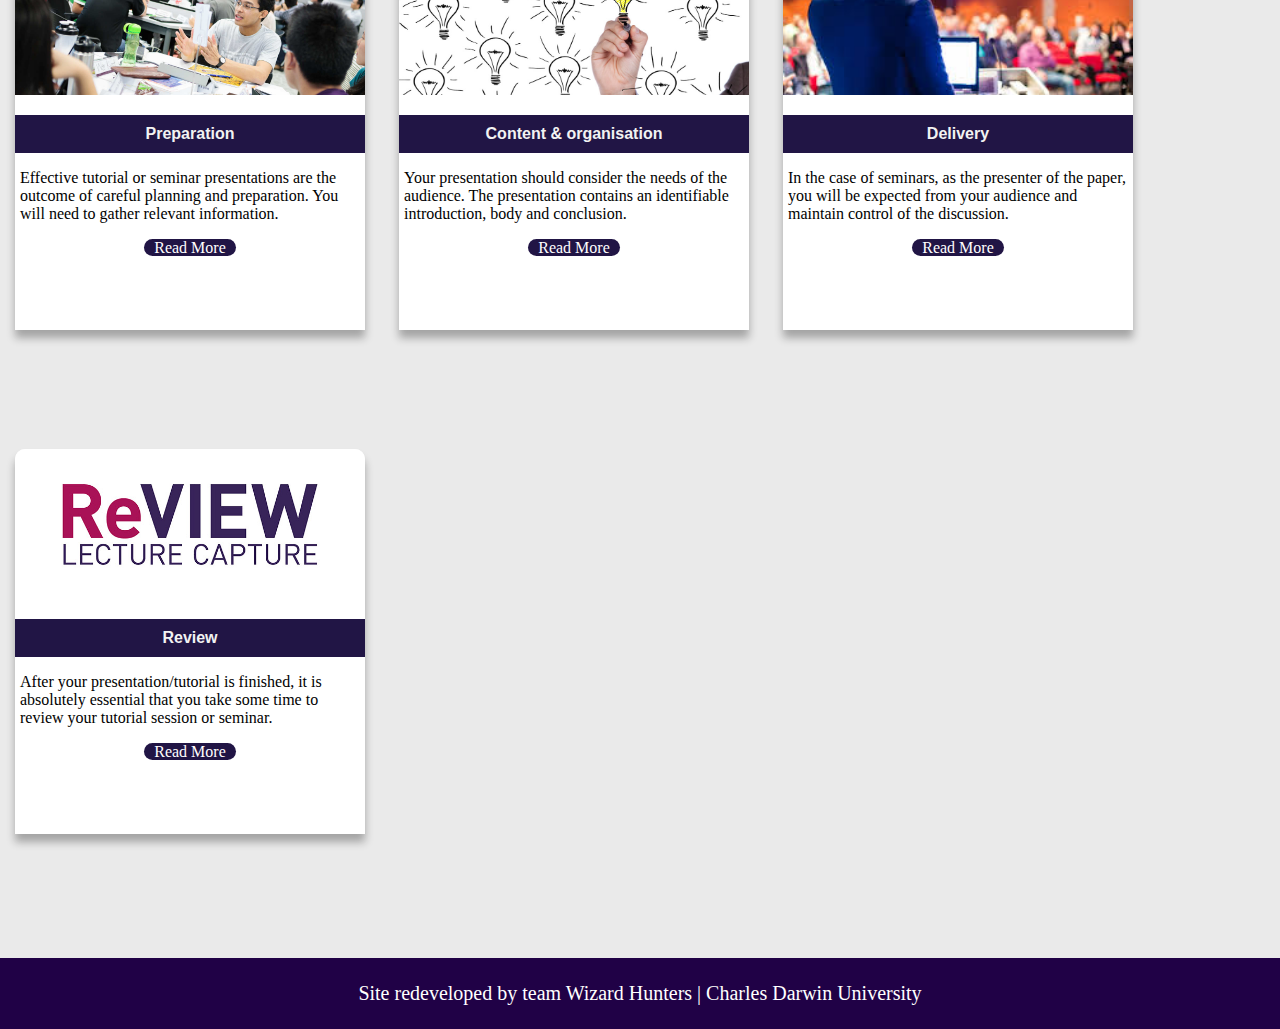
==== commit 9f5e4275: "Update index.html" ====
--- a/Demo/index.html
+++ b/Demo/index.html
@@ -23,6 +23,7 @@
   <div class="logo">
     <a href="https://www.cdu.edu.au/"><img src="cdulogo3.jpg" alt = "CDU Logo"></a>
   </div>
+
 		<button id = "topBtn"><i class="fas fa-arrow-circle-up"></i></button>
 
 		<div class ="headings">
@@ -50,7 +51,7 @@
 			<img class="resize1" src="tutorial.jpg" alt="tutorials"/>
 			<h3 class="subHeadings2">Tutorials</h3>
         <div class="content">
-			    <p>Tutorials are meetings of smaller groups to discuss specific topics related. Before tutorials, read articles from your subject guide.</p>
+			    <p>Tutorials are meetings of smaller groups to discuss specific topics. Before tutorials, read articles from your subject guide.</p>
         </div>
       <a href="Tutorials.html" class = "readmore"> Read More </a>
 		</div>
@@ -135,7 +136,7 @@
 			<img class="resize1" src="reviewpic.jpg" alt="review"/>
 			<h3 class="subHeadings2">Review</h3>
         <div class="content">
-			    <p>After your tutorial is finished it is absolutely essential that you take some time to review your tutorial session or seminar.</p>
+			    <p>After your presentation/tutorial is finished, it is absolutely essential that you take some time to review your tutorial session or seminar.</p>
         </div>
       <a href="review.html" class = "readmore"> Read More </a>
 		</div>
